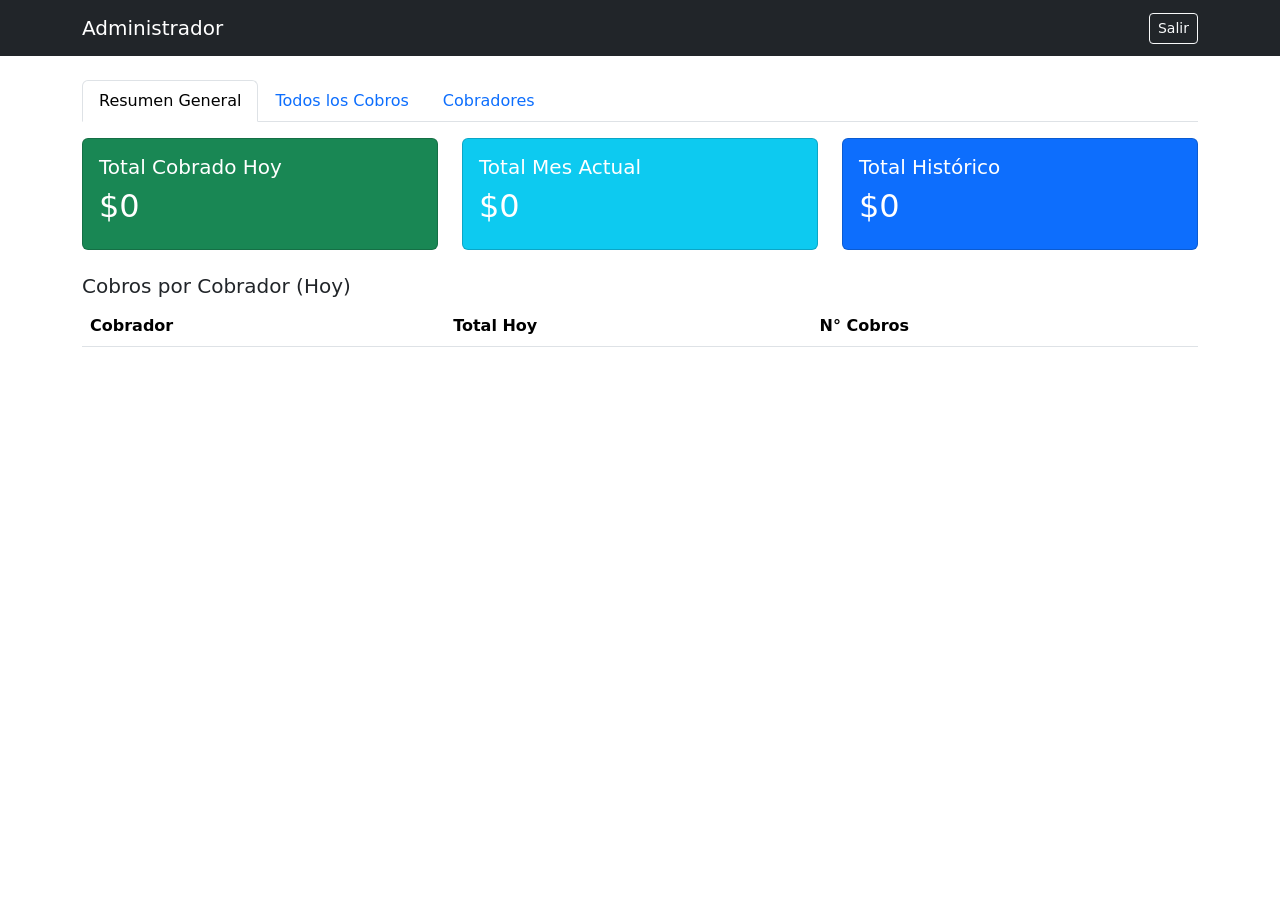
==== admin.html @ d9cb42fb "llenado de codigos Made-with: Cursor" ====
<!DOCTYPE html>
<html lang="es">
<head>
  <meta charset="UTF-8">
  <meta name="viewport" content="width=device-width, initial-scale=1.0">
  <title>Panel Admin - Contabilidad</title>
  <link href="https://cdn.jsdelivr.net/npm/bootstrap@5.3.0/dist/css/bootstrap.min.css" rel="stylesheet">
  <link rel="stylesheet" href="css/styles.css">
</head>
<body>
  <nav class="navbar navbar-expand-lg navbar-dark bg-dark">
    <div class="container">
      <span class="navbar-brand">Administrador</span>
      <button class="btn btn-outline-light btn-sm" id="logoutBtn">Salir</button>
    </div>
  </nav>
  <div class="container mt-4">
    <ul class="nav nav-tabs">
      <li class="nav-item"><button class="nav-link active" data-bs-toggle="tab" data-bs-target="#resumen">Resumen General</button></li>
      <li class="nav-item"><button class="nav-link" data-bs-toggle="tab" data-bs-target="#detalle">Todos los Cobros</button></li>
      <li class="nav-item"><button class="nav-link" data-bs-toggle="tab" data-bs-target="#cobradores">Cobradores</button></li>
    </ul>
    <div class="tab-content mt-3">
      <!-- Resumen -->
      <div class="tab-pane fade show active" id="resumen">
        <div class="row">
          <div class="col-md-4"><div class="card bg-success text-white"><div class="card-body"><h5>Total Cobrado Hoy</h5><h2 id="totalHoyGeneral">$0</h2></div></div></div>
          <div class="col-md-4"><div class="card bg-info text-white"><div class="card-body"><h5>Total Mes Actual</h5><h2 id="totalMes">$0</h2></div></div></div>
          <div class="col-md-4"><div class="card bg-primary text-white"><div class="card-body"><h5>Total Histórico</h5><h2 id="totalHistorico">$0</h2></div></div></div>
        </div>
        <h5 class="mt-4">Cobros por Cobrador (Hoy)</h5>
        <table class="table" id="tablaResumenCobradores">
          <thead><tr><th>Cobrador</th><th>Total Hoy</th><th>N° Cobros</th></tr></thead>
          <tbody></tbody>
        </table>
      </div>
      <!-- Detalle -->
      <div class="tab-pane fade" id="detalle">
        <div class="mb-3">
          <label>Filtrar por fecha:</label>
          <input type="date" id="filtroFecha" class="form-control w-auto d-inline">
          <button class="btn btn-primary" id="btnFiltrar">Filtrar</button>
          <button class="btn btn-secondary" id="btnReset">Ver Todos</button>
        </div>
        <div class="table-responsive">
          <table class="table table-striped" id="tablaTodosCobros">
            <thead><tr><th>Fecha</th><th>Cobrador</th><th>Cliente</th><th>Monto</th><th>Tipo</th></tr></thead>
            <tbody></tbody>
          </table>
        </div>
      </div>
      <!-- Cobradores -->
      <div class="tab-pane fade" id="cobradores">
        <table class="table" id="tablaCobradores">
          <thead><tr><th>Usuario</th><th>Nombre</th><th>Rol</th></tr></thead>
          <tbody></tbody>
        </table>
      </div>
    </div>
  </div>
  <script src="https://cdn.jsdelivr.net/npm/bootstrap@5.3.0/dist/js/bootstrap.bundle.min.js"></script>
  <script src="js/config.js"></script>
  <script src="js/admin.js"></script>
</body>
</html>
---- css/styles.css ----
body { padding-bottom: 20px; }
.card-header { font-weight: bold; }
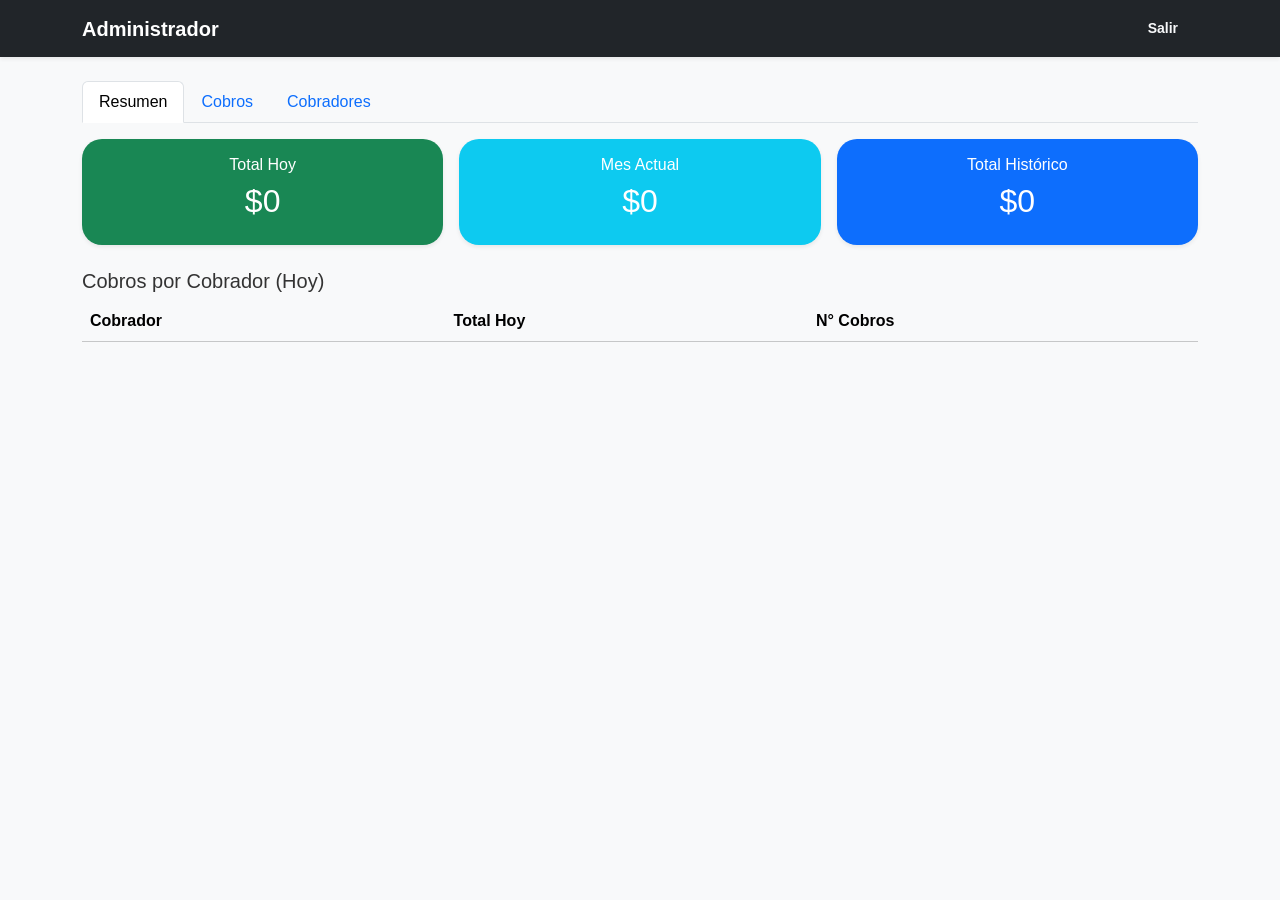
==== commit bcf1a86b: "refactor(admin): estructura, Bootstrap 5.3.3 y estilos del panel Made-with: Cursor" ====
--- a/admin.html
+++ b/admin.html
@@ -1,65 +1,166 @@
 <!DOCTYPE html>
 <html lang="es">
 <head>
+  <!-- META -->
   <meta charset="UTF-8">
   <meta name="viewport" content="width=device-width, initial-scale=1.0">
-  <title>Panel Admin - Contabilidad</title>
-  <link href="https://cdn.jsdelivr.net/npm/bootstrap@5.3.0/dist/css/bootstrap.min.css" rel="stylesheet">
+  <title>Panel Admin | Contabilidad</title>
+
+  <!-- SEO -->
+  <meta name="description" content="Panel administrativo de contabilidad GEINFTEC">
+
+  <!-- BOOTSTRAP -->
+  <link href="https://cdn.jsdelivr.net/npm/bootstrap@5.3.3/dist/css/bootstrap.min.css" rel="stylesheet">
+
+  <!-- ESTILOS -->
   <link rel="stylesheet" href="css/styles.css">
 </head>
-<body>
-  <nav class="navbar navbar-expand-lg navbar-dark bg-dark">
+
+<body class="bg-light">
+
+  <!-- NAVBAR -->
+  <nav class="navbar navbar-expand-lg navbar-dark bg-dark shadow-sm">
     <div class="container">
-      <span class="navbar-brand">Administrador</span>
+      <span class="navbar-brand fw-bold">Administrador</span>
       <button class="btn btn-outline-light btn-sm" id="logoutBtn">Salir</button>
     </div>
   </nav>
-  <div class="container mt-4">
-    <ul class="nav nav-tabs">
-      <li class="nav-item"><button class="nav-link active" data-bs-toggle="tab" data-bs-target="#resumen">Resumen General</button></li>
-      <li class="nav-item"><button class="nav-link" data-bs-toggle="tab" data-bs-target="#detalle">Todos los Cobros</button></li>
-      <li class="nav-item"><button class="nav-link" data-bs-toggle="tab" data-bs-target="#cobradores">Cobradores</button></li>
+
+  <!-- CONTENIDO PRINCIPAL -->
+  <main class="container mt-4">
+
+    <!-- TABS -->
+    <ul class="nav nav-tabs" role="tablist">
+      <li class="nav-item">
+        <button class="nav-link active" data-bs-toggle="tab" data-bs-target="#resumen">Resumen</button>
+      </li>
+      <li class="nav-item">
+        <button class="nav-link" data-bs-toggle="tab" data-bs-target="#detalle">Cobros</button>
+      </li>
+      <li class="nav-item">
+        <button class="nav-link" data-bs-toggle="tab" data-bs-target="#cobradores">Cobradores</button>
+      </li>
     </ul>
+
     <div class="tab-content mt-3">
-      <!-- Resumen -->
-      <div class="tab-pane fade show active" id="resumen">
-        <div class="row">
-          <div class="col-md-4"><div class="card bg-success text-white"><div class="card-body"><h5>Total Cobrado Hoy</h5><h2 id="totalHoyGeneral">$0</h2></div></div></div>
-          <div class="col-md-4"><div class="card bg-info text-white"><div class="card-body"><h5>Total Mes Actual</h5><h2 id="totalMes">$0</h2></div></div></div>
-          <div class="col-md-4"><div class="card bg-primary text-white"><div class="card-body"><h5>Total Histórico</h5><h2 id="totalHistorico">$0</h2></div></div></div>
+
+      <!-- ================= RESUMEN ================= -->
+      <section class="tab-pane fade show active" id="resumen">
+
+        <div class="row g-3">
+
+          <div class="col-md-4">
+            <div class="card shadow-sm border-0 bg-success text-white text-center">
+              <div class="card-body">
+                <h6>Total Hoy</h6>
+                <h2 id="totalHoyGeneral">$0</h2>
+              </div>
+            </div>
+          </div>
+
+          <div class="col-md-4">
+            <div class="card shadow-sm border-0 bg-info text-white text-center">
+              <div class="card-body">
+                <h6>Mes Actual</h6>
+                <h2 id="totalMes">$0</h2>
+              </div>
+            </div>
+          </div>
+
+          <div class="col-md-4">
+            <div class="card shadow-sm border-0 bg-primary text-white text-center">
+              <div class="card-body">
+                <h6>Total Histórico</h6>
+                <h2 id="totalHistorico">$0</h2>
+              </div>
+            </div>
+          </div>
+
         </div>
-        <h5 class="mt-4">Cobros por Cobrador (Hoy)</h5>
-        <table class="table" id="tablaResumenCobradores">
-          <thead><tr><th>Cobrador</th><th>Total Hoy</th><th>N° Cobros</th></tr></thead>
-          <tbody></tbody>
-        </table>
-      </div>
-      <!-- Detalle -->
-      <div class="tab-pane fade" id="detalle">
-        <div class="mb-3">
-          <label>Filtrar por fecha:</label>
-          <input type="date" id="filtroFecha" class="form-control w-auto d-inline">
-          <button class="btn btn-primary" id="btnFiltrar">Filtrar</button>
-          <button class="btn btn-secondary" id="btnReset">Ver Todos</button>
+
+        <!-- TABLA RESUMEN -->
+        <div class="mt-4">
+          <h5>Cobros por Cobrador (Hoy)</h5>
+          <div class="table-responsive">
+            <table class="table table-hover align-middle" id="tablaResumenCobradores">
+              <thead class="table-light">
+                <tr>
+                  <th>Cobrador</th>
+                  <th>Total Hoy</th>
+                  <th>N° Cobros</th>
+                </tr>
+              </thead>
+              <tbody></tbody>
+            </table>
+          </div>
         </div>
+
+      </section>
+
+      <!-- ================= DETALLE ================= -->
+      <section class="tab-pane fade" id="detalle">
+
+        <!-- FILTROS -->
+        <div class="card shadow-sm border-0 mb-3">
+          <div class="card-body d-flex flex-wrap gap-2 align-items-end">
+
+            <div>
+              <label class="form-label">Filtrar por fecha</label>
+              <input type="date" id="filtroFecha" class="form-control">
+            </div>
+
+            <div>
+              <button class="btn btn-primary" id="btnFiltrar">Filtrar</button>
+              <button class="btn btn-outline-secondary" id="btnReset">Reset</button>
+            </div>
+
+          </div>
+        </div>
+
+        <!-- TABLA -->
         <div class="table-responsive">
-          <table class="table table-striped" id="tablaTodosCobros">
-            <thead><tr><th>Fecha</th><th>Cobrador</th><th>Cliente</th><th>Monto</th><th>Tipo</th></tr></thead>
+          <table class="table table-striped table-hover align-middle" id="tablaTodosCobros">
+            <thead class="table-light">
+              <tr>
+                <th>Fecha</th>
+                <th>Cobrador</th>
+                <th>Cliente</th>
+                <th>Monto</th>
+                <th>Tipo</th>
+              </tr>
+            </thead>
             <tbody></tbody>
           </table>
         </div>
-      </div>
-      <!-- Cobradores -->
-      <div class="tab-pane fade" id="cobradores">
-        <table class="table" id="tablaCobradores">
-          <thead><tr><th>Usuario</th><th>Nombre</th><th>Rol</th></tr></thead>
-          <tbody></tbody>
-        </table>
-      </div>
+
+      </section>
+
+      <!-- ================= COBRADORES ================= -->
+      <section class="tab-pane fade" id="cobradores">
+
+        <div class="table-responsive">
+          <table class="table table-hover align-middle" id="tablaCobradores">
+            <thead class="table-light">
+              <tr>
+                <th>Usuario</th>
+                <th>Nombre</th>
+                <th>Rol</th>
+              </tr>
+            </thead>
+            <tbody></tbody>
+          </table>
+        </div>
+
+      </section>
+
     </div>
-  </div>
-  <script src="https://cdn.jsdelivr.net/npm/bootstrap@5.3.0/dist/js/bootstrap.bundle.min.js"></script>
-  <script src="js/config.js"></script>
-  <script src="js/admin.js"></script>
+
+  </main>
+
+  <!-- SCRIPTS -->
+  <script src="https://cdn.jsdelivr.net/npm/bootstrap@5.3.3/dist/js/bootstrap.bundle.min.js" defer></script>
+  <script src="js/config.js" defer></script>
+  <script src="js/admin.js" defer></script>
+
 </body>
 </html>
--- a/css/styles.css
+++ b/css/styles.css
@@ -1,2 +1,104 @@
-body { padding-bottom: 20px; }
-.card-header { font-weight: bold; }+/* =====================================
+   VARIABLES GLOBALES (SISTEMA DE DISEÑO)
+===================================== */
+:root {
+    --color-principal: #1b3fd0;
+    --color-secundario: #14ac14;
+    --color-fondo: #f5f5f5;
+    --color-texto: #333;
+    --color-blanco: #ffffff;
+
+    --radius: 20px;
+    --radius-btn: 12px;
+
+    --sombra-suave: 0 10px 25px rgba(0, 0, 0, 0.1);
+}
+
+/* =====================================
+   RESET Y CONFIGURACIÓN GLOBAL
+===================================== */
+* {
+    margin: 0;
+    padding: 0;
+    box-sizing: border-box;
+    transition: all 0.2s ease-in-out;
+}
+
+body {
+    font-family: 'Poppins', Arial, sans-serif;
+    background-color: var(--color-fondo);
+    color: var(--color-texto);
+    padding-bottom: 20px;
+}
+
+/* =====================================
+   TARJETAS (UI COMPONENTS)
+===================================== */
+.card {
+    background-color: var(--color-blanco);
+    border-radius: var(--radius);
+    box-shadow: var(--sombra-suave);
+    overflow: hidden;
+}
+
+.card:hover {
+    transform: translateY(-5px);
+}
+
+.card-header {
+    font-weight: bold;
+    padding: 15px;
+    border-bottom: 1px solid #eee;
+}
+
+/* =====================================
+   BOTONES
+===================================== */
+.btn {
+    border: none;
+    border-radius: var(--radius-btn);
+    padding: 10px 20px;
+    font-weight: bold;
+    cursor: pointer;
+}
+
+.btn-primary {
+    background-color: var(--color-principal);
+    color: var(--color-blanco);
+}
+
+.btn-primary:hover {
+    background-color: var(--color-secundario);
+}
+
+/* =====================================
+   UTILIDADES (CLASES RÁPIDAS)
+===================================== */
+.text-center {
+    text-align: center;
+}
+
+.mt-10 {
+    margin-top: 10px;
+}
+
+.p-10 {
+    padding: 10px;
+}
+
+/* =====================================
+   RESPONSIVE DESIGN
+===================================== */
+@media (max-width: 600px) {
+    body {
+        font-size: 14px;
+    }
+
+    .card {
+        margin: 10px;
+    }
+
+    .ocultar-movil {
+        display: none;
+    }
+}
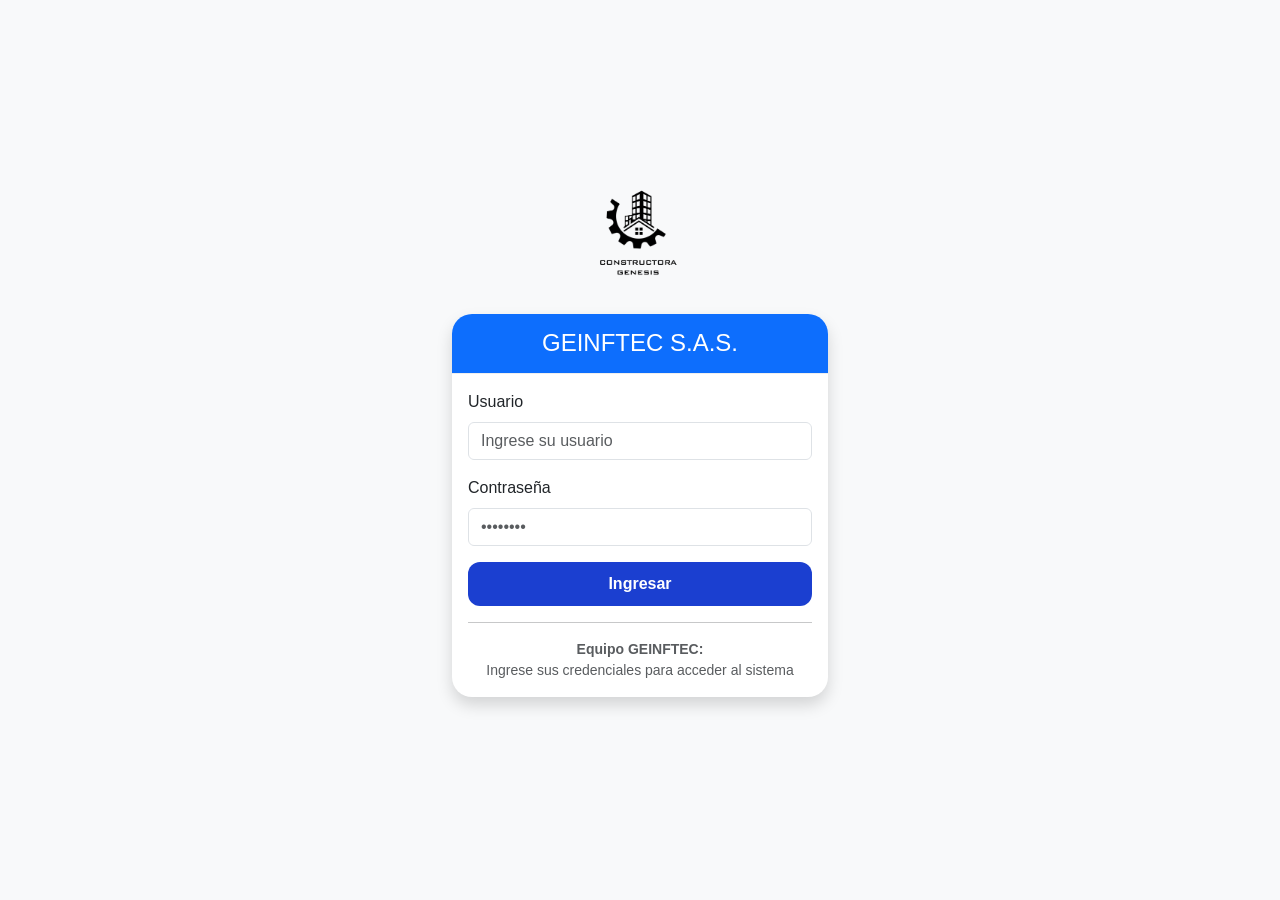
==== commit f9462ae2: "refactor: actualizar admin, cobrador y módulos JS Made-with: Cursor" ====
--- a/admin.html
+++ b/admin.html
@@ -1,36 +1,28 @@
 <!DOCTYPE html>
 <html lang="es">
 <head>
-  <!-- META -->
   <meta charset="UTF-8">
   <meta name="viewport" content="width=device-width, initial-scale=1.0">
   <title>Panel Admin | Contabilidad</title>
 
-  <!-- SEO -->
-  <meta name="description" content="Panel administrativo de contabilidad GEINFTEC">
-
-  <!-- BOOTSTRAP -->
   <link href="https://cdn.jsdelivr.net/npm/bootstrap@5.3.3/dist/css/bootstrap.min.css" rel="stylesheet">
-
-  <!-- ESTILOS -->
   <link rel="stylesheet" href="css/styles.css">
 </head>
 
 <body class="bg-light">
 
   <!-- NAVBAR -->
-  <nav class="navbar navbar-expand-lg navbar-dark bg-dark shadow-sm">
+  <nav class="navbar navbar-dark bg-dark shadow-sm">
     <div class="container">
       <span class="navbar-brand fw-bold">Administrador</span>
       <button class="btn btn-outline-light btn-sm" id="logoutBtn">Salir</button>
     </div>
   </nav>
 
-  <!-- CONTENIDO PRINCIPAL -->
   <main class="container mt-4">
 
     <!-- TABS -->
-    <ul class="nav nav-tabs" role="tablist">
+    <ul class="nav nav-tabs">
       <li class="nav-item">
         <button class="nav-link active" data-bs-toggle="tab" data-bs-target="#resumen">Resumen</button>
       </li>
@@ -44,13 +36,12 @@
 
     <div class="tab-content mt-3">
 
-      <!-- ================= RESUMEN ================= -->
+      <!-- RESUMEN -->
       <section class="tab-pane fade show active" id="resumen">
 
         <div class="row g-3">
-
           <div class="col-md-4">
-            <div class="card shadow-sm border-0 bg-success text-white text-center">
+            <div class="card bg-success text-white text-center shadow-sm border-0">
               <div class="card-body">
                 <h6>Total Hoy</h6>
                 <h2 id="totalHoyGeneral">$0</h2>
@@ -59,7 +50,7 @@
           </div>
 
           <div class="col-md-4">
-            <div class="card shadow-sm border-0 bg-info text-white text-center">
+            <div class="card bg-info text-white text-center shadow-sm border-0">
               <div class="card-body">
                 <h6>Mes Actual</h6>
                 <h2 id="totalMes">$0</h2>
@@ -68,22 +59,26 @@
           </div>
 
           <div class="col-md-4">
-            <div class="card shadow-sm border-0 bg-primary text-white text-center">
+            <div class="card bg-primary text-white text-center shadow-sm border-0">
               <div class="card-body">
                 <h6>Total Histórico</h6>
                 <h2 id="totalHistorico">$0</h2>
               </div>
             </div>
           </div>
-
         </div>
 
-        <!-- TABLA RESUMEN -->
-        <div class="mt-4">
+        <!-- KPI -->
+        <div class="alert alert-warning mt-4 text-center">
+          <strong>🏆 Mejor cobrador del día:</strong>
+          <span id="mejorCobrador">Calculando...</span>
+        </div>
+
+        <div class="mt-3">
           <h5>Cobros por Cobrador (Hoy)</h5>
           <div class="table-responsive">
-            <table class="table table-hover align-middle" id="tablaResumenCobradores">
-              <thead class="table-light">
+            <table class="table table-hover" id="tablaResumenCobradores">
+              <thead>
                 <tr>
                   <th>Cobrador</th>
                   <th>Total Hoy</th>
@@ -97,30 +92,25 @@
 
       </section>
 
-      <!-- ================= DETALLE ================= -->
+      <!-- DETALLE -->
       <section class="tab-pane fade" id="detalle">
 
-        <!-- FILTROS -->
-        <div class="card shadow-sm border-0 mb-3">
-          <div class="card-body d-flex flex-wrap gap-2 align-items-end">
+        <div class="card mb-3">
+          <div class="card-body d-flex flex-wrap gap-2">
 
-            <div>
-              <label class="form-label">Filtrar por fecha</label>
-              <input type="date" id="filtroFecha" class="form-control">
-            </div>
+            <input type="date" id="filtroFecha" class="form-control">
+            <input type="text" id="buscador" class="form-control" placeholder="Buscar cliente...">
 
-            <div>
-              <button class="btn btn-primary" id="btnFiltrar">Filtrar</button>
-              <button class="btn btn-outline-secondary" id="btnReset">Reset</button>
-            </div>
+            <button class="btn btn-primary" id="btnFiltrar">Filtrar</button>
+            <button class="btn btn-secondary" id="btnReset">Reset</button>
+            <button class="btn btn-success" id="btnExportar">Exportar</button>
 
           </div>
         </div>
 
-        <!-- TABLA -->
         <div class="table-responsive">
-          <table class="table table-striped table-hover align-middle" id="tablaTodosCobros">
-            <thead class="table-light">
+          <table class="table table-striped" id="tablaTodosCobros">
+            <thead>
               <tr>
                 <th>Fecha</th>
                 <th>Cobrador</th>
@@ -135,12 +125,11 @@
 
       </section>
 
-      <!-- ================= COBRADORES ================= -->
+      <!-- COBRADORES -->
       <section class="tab-pane fade" id="cobradores">
-
         <div class="table-responsive">
-          <table class="table table-hover align-middle" id="tablaCobradores">
-            <thead class="table-light">
+          <table class="table" id="tablaCobradores">
+            <thead>
               <tr>
                 <th>Usuario</th>
                 <th>Nombre</th>
@@ -150,14 +139,12 @@
             <tbody></tbody>
           </table>
         </div>
-
       </section>
 
     </div>
 
   </main>
 
-  <!-- SCRIPTS -->
   <script src="https://cdn.jsdelivr.net/npm/bootstrap@5.3.3/dist/js/bootstrap.bundle.min.js" defer></script>
   <script src="js/config.js" defer></script>
   <script src="js/admin.js" defer></script>
